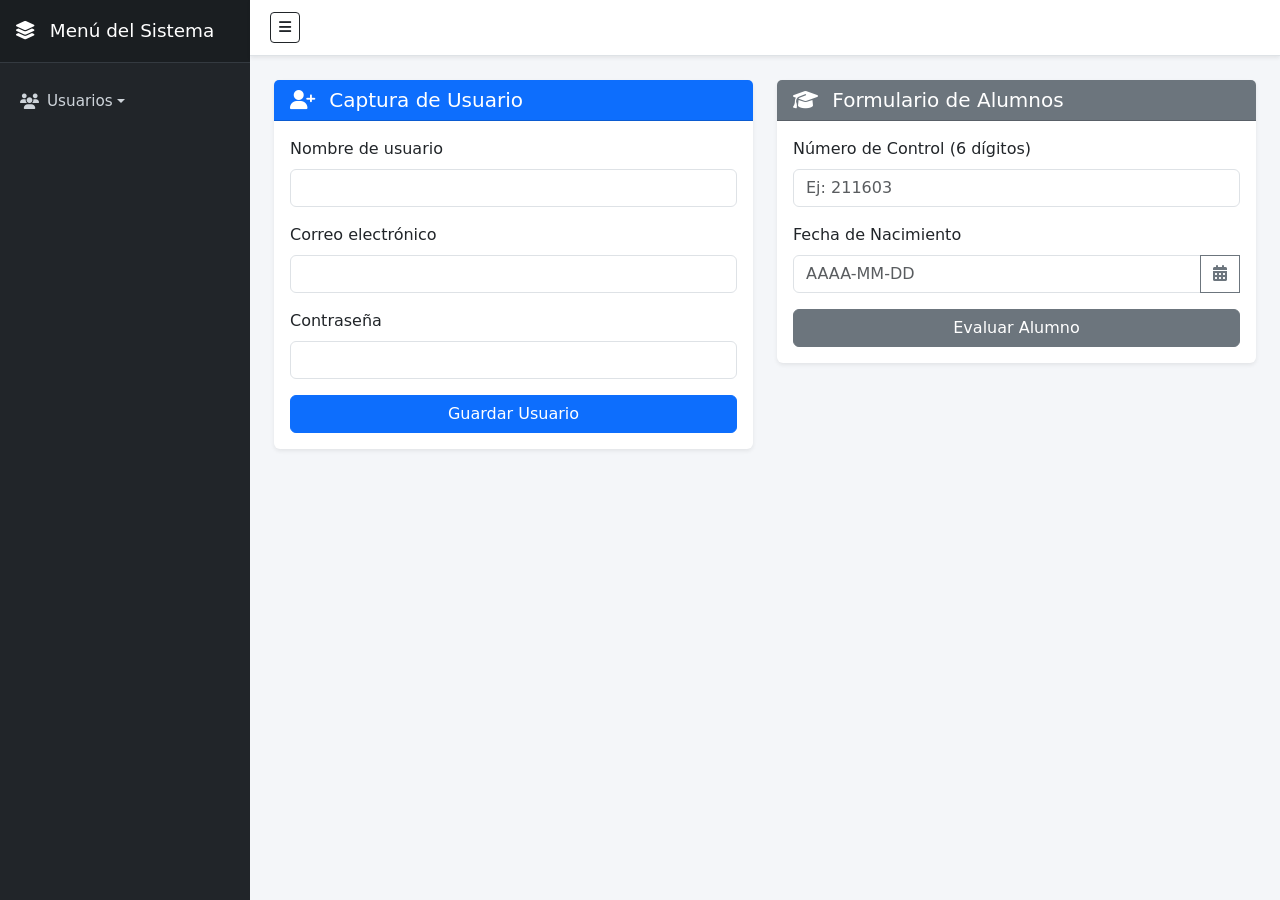
==== index.html @ 283ee566 "Integración de componentes, validaciones con utileria.js y modal de edad" ====
<!DOCTYPE html>
<html lang="es">
<head>
  <meta charset="UTF-8">
  <meta name="viewport" content="width=device-width, initial-scale=1.0">
  <title>Sistema - Panel Principal</title>
  <!-- Bootstrap 5 CSS -->
  <link href="https://cdn.jsdelivr.net/npm/bootstrap@5.3.0/dist/css/bootstrap.min.css" rel="stylesheet">
  <!-- FontAwesome -->
  <link rel="stylesheet" href="https://cdnjs.cloudflare.com/ajax/libs/font-awesome/6.4.0/css/all.min.css">
  <!-- Estilos del Sistema -->
  <link rel="stylesheet" href="css/styles.css">
</head>
<body>

  <div id="wrapper">
    <!-- SIDEBAR -->
    <nav id="sidebar">
      <div class="sidebar-header">
        <h4><i class="fa-solid fa-layer-group me-2"></i> Menú del Sistema</h4>
      </div>

      <ul class="components">
        <li>
          <a href="#menuUsuarios" data-bs-toggle="collapse" aria-expanded="false" class="dropdown-toggle">
            <i class="fa-solid fa-users me-2"></i> Usuarios
          </a>
          <ul class="collapse list-unstyled" id="menuUsuarios">
            <li>
              <a href="#seccion-captura"><i class="fa-solid fa-user-pen me-2"></i> Captura</a>
            </li>
          </ul>
        </li>
      </ul>
    </nav>

    <!-- ÁREA DE CONTENIDO -->
    <div id="content">
      <!-- NAVBAR SUPERIOR -->
      <header class="top-navbar shadow-sm">
        <button type="button" id="sidebarCollapse" class="btn btn-outline-dark btn-sm">
          <i class="fa-solid fa-bars"></i>
        </button>

        <!-- Contenedor donde Aleks inyecta el dropdown de usuario y salir -->
        <div class="ms-auto" id="user-navbar-container"></div>
      </header>

      <!-- CONTENIDO DE PÁGINA -->
      <main class="container-fluid p-4">
        <div class="row g-4">

          <!-- 1. Formulario Captura de Usuario -->
          <div class="col-lg-6" id="seccion-captura">
            <div class="card shadow-sm border-0">
              <div class="card-header bg-primary text-white">
                <h5 class="mb-0"><i class="fa-solid fa-user-plus me-2"></i> Captura de Usuario</h5>
              </div>
              <div class="card-body">
                <form id="formUsuario" novalidate>
                  <div class="mb-3">
                    <label for="nombreUser" class="form-label">Nombre de usuario</label>
                    <input type="text" class="form-control" id="nombreUser" required>
                    <div class="invalid-feedback">El nombre solo debe contener letras.</div>
                  </div>
                  <div class="mb-3">
                    <label for="correoUser" class="form-label">Correo electrónico</label>
                    <input type="email" class="form-control" id="correoUser" required>
                    <div class="invalid-feedback">Formato de correo no válido.</div>
                  </div>
                  <div class="mb-3">
                    <label for="passUser" class="form-label">Contraseña</label>
                    <input type="password" class="form-control" id="passUser" required>
                    <div class="invalid-feedback">Mínimo 8 caracteres, mayúscula, minúscula, número y símbolo.</div>
                  </div>
                  <button type="submit" class="btn btn-primary w-100">Guardar Usuario</button>
                  <div id="msgUsuario" class="alert alert-success mt-3 d-none">¡Usuario registrado con éxito!</div>
                </form>
              </div>
            </div>
          </div>

          <!-- 2. Formulario de Alumnos con DatePicker -->
          <div class="col-lg-6">
            <div class="card shadow-sm border-0">
              <div class="card-header bg-secondary text-white">
                <h5 class="mb-0"><i class="fa-solid fa-graduation-cap me-2"></i> Formulario de Alumnos</h5>
              </div>
              <div class="card-body">
                <form id="formAlumno" novalidate>
                  <div class="mb-3">
                    <label for="numControl" class="form-label">Número de Control (6 dígitos)</label>
                    <input type="text" class="form-control" id="numControl" maxlength="6" placeholder="Ej: 211603" required>
                    <div class="invalid-feedback">Debe contener exactamente 6 dígitos numéricos.</div>
                  </div>

                  <!-- DatePicker Flotante -->
                  <div class="mb-3 datepicker-container">
                    <label for="fechaNacAlumno" class="form-label">Fecha de Nacimiento</label>
                    <div class="input-group">
                      <input type="text" class="form-control" id="fechaNacAlumno" placeholder="AAAA-MM-DD" readonly required>
                      <button class="btn btn-outline-secondary" type="button" id="btnToggleCalendar">
                        <i class="fa-solid fa-calendar-days"></i>
                      </button>
                      <div class="invalid-feedback">Por favor selecciona una fecha válida.</div>
                    </div>

                    <!-- Dropdown del Calendario -->
                    <div class="datepicker-dropdown" id="datepickerDropdown">
                      <div class="datepicker-header">
                        <button type="button" class="btn btn-sm btn-outline-secondary py-0 px-2" id="prevMonth">&laquo;</button>
                        <div class="d-flex gap-1">
                          <select id="selectMonth" class="form-select form-select-sm"></select>
                          <select id="selectYear" class="form-select form-select-sm"></select>
                        </div>
                        <button type="button" class="btn btn-sm btn-outline-secondary py-0 px-2" id="nextMonth">&raquo;</button>
                      </div>

                      <div class="datepicker-weekdays">
                        <span>Do</span><span>Lu</span><span>Ma</span><span>Mi</span><span>Ju</span><span>Vi</span><span>Sá</span>
                      </div>

                      <div class="datepicker-days" id="datepickerDays"></div>

                      <div class="datepicker-footer">
                        <button type="button" class="btn btn-sm btn-link text-decoration-none p-0" id="btnToday">Hoy</button>
                        <button type="button" class="btn btn-sm btn-link text-decoration-none text-danger p-0" id="btnClearDate">Limpiar</button>
                      </div>
                    </div>
                  </div>

                  <button type="submit" class="btn btn-secondary w-100">Evaluar Alumno</button>
                </form>
              </div>
            </div>
          </div>

        </div>
      </main>
    </div>
  </div>

  <!-- MODAL DE EDAD -->
  <div class="modal fade" id="modalEdad" tabindex="-1" aria-hidden="true">
    <div class="modal-dialog modal-dialog-centered">
      <div class="modal-content">
        <div class="modal-header">
          <h5 class="modal-title">Estatus del Alumno</h5>
          <button type="button" class="btn-close" data-bs-dismiss="modal" aria-label="Cerrar"></button>
        </div>
        <div class="modal-body text-center" id="modalEdadContenido">
          <!-- Se inyecta dinámicamente con JS -->
        </div>
        <div class="modal-footer">
          <button type="button" class="btn btn-secondary" data-bs-dismiss="modal">Cerrar</button>
        </div>
      </div>
    </div>
  </div>

  <!-- SCRIPTS -->
  <script src="https://cdn.jsdelivr.net/npm/bootstrap@5.3.0/dist/js/bootstrap.bundle.min.js"></script>
  <script src="js/utileria.js"></script>
  <script src="js/main.js"></script>
</body>
</html>
---- css/styles.css ----
* {
  box-sizing: border-box;
}

body {
  margin: 0;
  padding: 0;
  background-color: #f4f6f9;
  overflow-x: hidden;
  font-family: system-ui, -apple-system, "Segoe UI", Roboto, sans-serif;
}

/* ==========================================
   ESTRUCTURA PRINCIPAL (FLEXBOX)
   ========================================== */
#wrapper {
  display: flex;
  width: 100vw;
  min-height: 100vh;
  align-items: stretch;
}

/* Sidebar lateral fijo */
#sidebar {
  min-width: 250px;
  max-width: 250px;
  background-color: #212529;
  color: #ffffff;
  transition: margin-left 0.3s ease;
  display: flex;
  flex-direction: column;
}

/* Ocultar sidebar al presionar botón hamburguesa */
#sidebar.active {
  margin-left: -250px;
}

#sidebar .sidebar-header {
  padding: 20px 15px;
  background-color: #1a1e21;
  border-bottom: 1px solid #343a40;
}

#sidebar .sidebar-header h4 {
  color: #fff;
  font-size: 1.15rem;
  margin: 0;
}

#sidebar ul.components {
  padding: 15px 0;
  list-style: none;
  margin: 0;
}

#sidebar ul li a {
  padding: 12px 20px;
  font-size: 0.95rem;
  display: flex;
  align-items: center;
  color: #ced4da;
  text-decoration: none;
  transition: background-color 0.2s, color 0.2s;
}

#sidebar ul li a:hover {
  color: #ffffff;
  background-color: #343a40;
}

#sidebar ul ul a {
  font-size: 0.85rem !important;
  padding-left: 45px !important;
  background-color: #1a1e21;
}

/* Contenedor derecho */
#content {
  flex: 1;
  min-width: 0;
  display: flex;
  flex-direction: column;
}

/* Top Navbar */
.top-navbar {
  background-color: #ffffff;
  border-bottom: 1px solid #dee2e6;
  padding: 12px 20px;
  display: flex;
  align-items: center;
  justify-content: space-between;
}

/* ==========================================
   COMPONENTE CALENDARIO (DATEPICKER)
   ========================================== */
.datepicker-container {
  position: relative;
}

.datepicker-dropdown {
  position: absolute;
  top: calc(100% + 5px);
  left: 0;
  z-index: 1050;
  width: 290px;
  background-color: #ffffff;
  border: 1px solid #dee2e6;
  border-radius: 0.5rem;
  box-shadow: 0 0.5rem 1rem rgba(0, 0, 0, 0.15);
  padding: 12px;
  display: none;
}

.datepicker-dropdown.active {
  display: block;
}

.datepicker-header {
  display: flex;
  justify-content: space-between;
  align-items: center;
  margin-bottom: 10px;
}

.datepicker-header select {
  font-size: 0.85rem;
  padding: 2px 4px;
}

.datepicker-weekdays {
  display: grid;
  grid-template-columns: repeat(7, 1fr);
  text-align: center;
  font-size: 0.75rem;
  font-weight: bold;
  color: #6c757d;
  margin-bottom: 5px;
}

.datepicker-days {
  display: grid;
  grid-template-columns: repeat(7, 1fr);
  gap: 2px;
}

.datepicker-day {
  aspect-ratio: 1;
  display: flex;
  align-items: center;
  justify-content: center;
  font-size: 0.85rem;
  border-radius: 4px;
  cursor: pointer;
  border: none;
  background: transparent;
  transition: background-color 0.15s ease-in-out;
}

.datepicker-day:hover:not(.disabled) {
  background-color: #e9ecef;
}

.datepicker-day.selected {
  background-color: #0d6efd !important;
  color: #ffffff !important;
  font-weight: bold;
}

.datepicker-day.empty {
  cursor: default;
}

.datepicker-day.disabled {
  color: #adb5bd;
  cursor: not-allowed;
}

.datepicker-footer {
  display: flex;
  justify-content: space-between;
  margin-top: 10px;
  padding-top: 8px;
  border-top: 1px solid #dee2e6;
}
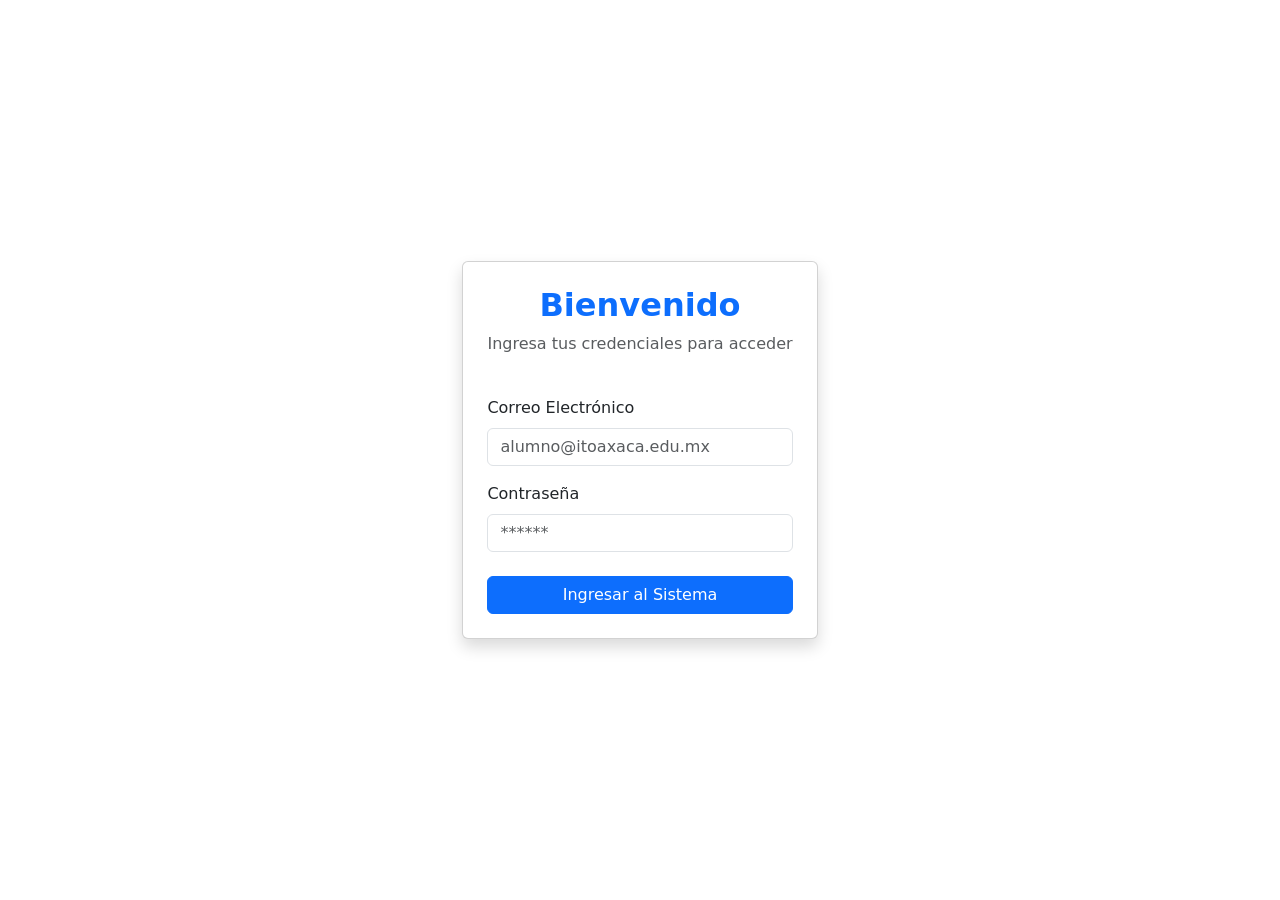
==== commit 4c0322e4: "v" ====
--- a/index.html
+++ b/index.html
@@ -4,11 +4,8 @@
   <meta charset="UTF-8">
   <meta name="viewport" content="width=device-width, initial-scale=1.0">
   <title>Sistema - Panel Principal</title>
-  <!-- Bootstrap 5 CSS -->
   <link href="https://cdn.jsdelivr.net/npm/bootstrap@5.3.0/dist/css/bootstrap.min.css" rel="stylesheet">
-  <!-- FontAwesome -->
   <link rel="stylesheet" href="https://cdnjs.cloudflare.com/ajax/libs/font-awesome/6.4.0/css/all.min.css">
-  <!-- Estilos del Sistema -->
   <link rel="stylesheet" href="css/styles.css">
 </head>
 <body>
@@ -34,23 +31,18 @@
       </ul>
     </nav>
 
-    <!-- ÁREA DE CONTENIDO -->
     <div id="content">
-      <!-- NAVBAR SUPERIOR -->
       <header class="top-navbar shadow-sm">
         <button type="button" id="sidebarCollapse" class="btn btn-outline-dark btn-sm">
           <i class="fa-solid fa-bars"></i>
         </button>
 
-        <!-- Contenedor donde Aleks inyecta el dropdown de usuario y salir -->
         <div class="ms-auto" id="user-navbar-container"></div>
       </header>
 
-      <!-- CONTENIDO DE PÁGINA -->
       <main class="container-fluid p-4">
         <div class="row g-4">
 
-          <!-- 1. Formulario Captura de Usuario -->
           <div class="col-lg-6" id="seccion-captura">
             <div class="card shadow-sm border-0">
               <div class="card-header bg-primary text-white">
@@ -79,8 +71,6 @@
               </div>
             </div>
           </div>
-
-          <!-- 2. Formulario de Alumnos con DatePicker -->
           <div class="col-lg-6">
             <div class="card shadow-sm border-0">
               <div class="card-header bg-secondary text-white">
@@ -94,7 +84,6 @@
                     <div class="invalid-feedback">Debe contener exactamente 6 dígitos numéricos.</div>
                   </div>
 
-                  <!-- DatePicker Flotante -->
                   <div class="mb-3 datepicker-container">
                     <label for="fechaNacAlumno" class="form-label">Fecha de Nacimiento</label>
                     <div class="input-group">
@@ -105,7 +94,6 @@
                       <div class="invalid-feedback">Por favor selecciona una fecha válida.</div>
                     </div>
 
-                    <!-- Dropdown del Calendario -->
                     <div class="datepicker-dropdown" id="datepickerDropdown">
                       <div class="datepicker-header">
                         <button type="button" class="btn btn-sm btn-outline-secondary py-0 px-2" id="prevMonth">&laquo;</button>
@@ -140,7 +128,6 @@
     </div>
   </div>
 
-  <!-- MODAL DE EDAD -->
   <div class="modal fade" id="modalEdad" tabindex="-1" aria-hidden="true">
     <div class="modal-dialog modal-dialog-centered">
       <div class="modal-content">
@@ -149,7 +136,6 @@
           <button type="button" class="btn-close" data-bs-dismiss="modal" aria-label="Cerrar"></button>
         </div>
         <div class="modal-body text-center" id="modalEdadContenido">
-          <!-- Se inyecta dinámicamente con JS -->
         </div>
         <div class="modal-footer">
           <button type="button" class="btn btn-secondary" data-bs-dismiss="modal">Cerrar</button>
@@ -158,7 +144,6 @@
     </div>
   </div>
 
-  <!-- SCRIPTS -->
   <script src="https://cdn.jsdelivr.net/npm/bootstrap@5.3.0/dist/js/bootstrap.bundle.min.js"></script>
   <script src="js/utileria.js"></script>
   <script src="js/main.js"></script>
--- a/css/styles.css
+++ b/css/styles.css
@@ -10,9 +10,6 @@
   font-family: system-ui, -apple-system, "Segoe UI", Roboto, sans-serif;
 }
 
-/* ==========================================
-   ESTRUCTURA PRINCIPAL (FLEXBOX)
-   ========================================== */
 #wrapper {
   display: flex;
   width: 100vw;
@@ -20,7 +17,6 @@
   align-items: stretch;
 }
 
-/* Sidebar lateral fijo */
 #sidebar {
   min-width: 250px;
   max-width: 250px;
@@ -31,7 +27,6 @@
   flex-direction: column;
 }
 
-/* Ocultar sidebar al presionar botón hamburguesa */
 #sidebar.active {
   margin-left: -250px;
 }
@@ -75,7 +70,6 @@
   background-color: #1a1e21;
 }
 
-/* Contenedor derecho */
 #content {
   flex: 1;
   min-width: 0;
@@ -83,7 +77,6 @@
   flex-direction: column;
 }
 
-/* Top Navbar */
 .top-navbar {
   background-color: #ffffff;
   border-bottom: 1px solid #dee2e6;
@@ -92,10 +85,6 @@
   align-items: center;
   justify-content: space-between;
 }
-
-/* ==========================================
-   COMPONENTE CALENDARIO (DATEPICKER)
-   ========================================== */
 .datepicker-container {
   position: relative;
 }
